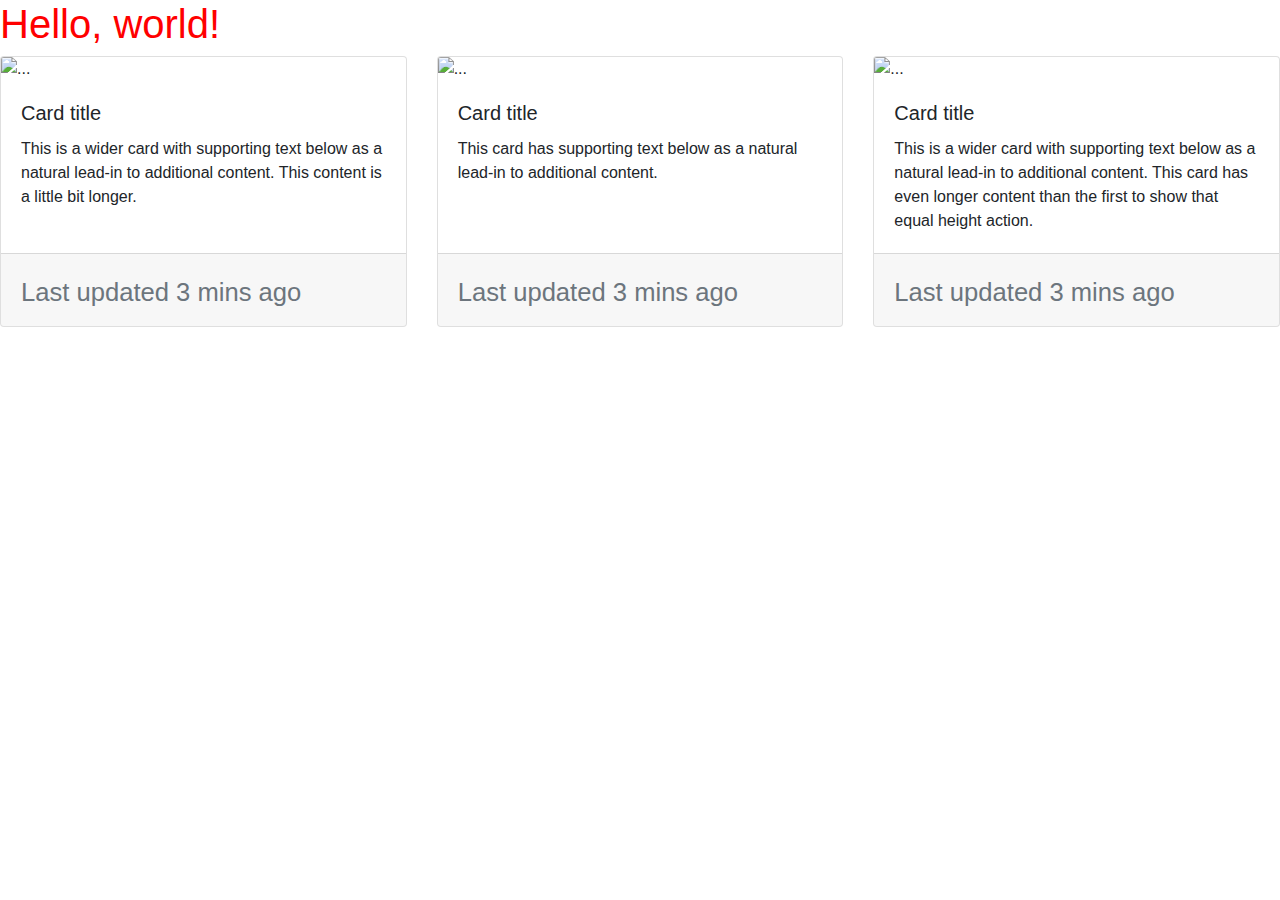
==== index.html @ 5caf4912 "Rename test1.html to index.html" ====
<!doctype html>
<html lang="en">
  <head>
    <!-- Required meta tags -->
    <meta charset="utf-8">
    <meta name="viewport" content="width=device-width, initial-scale=1, shrink-to-fit=no">

    <!-- Bootstrap CSS -->
    <link rel="stylesheet" href="https://stackpath.bootstrapcdn.com/bootstrap/4.3.1/css/bootstrap.min.css" integrity="sha384-ggOyR0iXCbMQv3Xipma34MD+dH/1fQ784/j6cY/iJTQUOhcWr7x9JvoRxT2MZw1T" crossorigin="anonymous">
    <link rel="stylesheet" href="test1.css">
    <title>Hello, world!</title>
  </head>
  <body>
    <h1>Hello, world!</h1>
    <div class="card-deck">
        <div class="card">
          <img src="..." class="card-img-top" alt="...">
          <div class="card-body">
            <h5 class="card-title">Card title</h5>
            <p class="card-text">This is a wider card with supporting text below as a natural lead-in to additional content. This content is a little bit longer.</p>
          </div>
          <div class="card-footer">
            <small class="text-muted">Last updated 3 mins ago</small>
          </div>
        </div>
        <div class="card">
          <img src="..." class="card-img-top" alt="...">
          <div class="card-body">
            <h5 class="card-title">Card title</h5>
            <p class="card-text">This card has supporting text below as a natural lead-in to additional content.</p>
          </div>
          <div class="card-footer">
            <small class="text-muted">Last updated 3 mins ago</small>
          </div>
        </div>
        <div class="card">
          <img src="..." class="card-img-top" alt="...">
          <div class="card-body">
            <h5 class="card-title">Card title</h5>
            <p class="card-text">This is a wider card with supporting text below as a natural lead-in to additional content. This card has even longer content than the first to show that equal height action.</p>
          </div>
          <div class="card-footer">
            <small class="text-muted">Last updated 3 mins ago</small>
          </div>
        </div>
      </div>
    <!-- Optional JavaScript -->
    <!-- jQuery first, then Popper.js, then Bootstrap JS -->
    <script src="https://code.jquery.com/jquery-3.3.1.slim.min.js" integrity="sha384-q8i/X+965DzO0rT7abK41JStQIAqVgRVzpbzo5smXKp4YfRvH+8abtTE1Pi6jizo" crossorigin="anonymous"></script>
    <script src="https://cdnjs.cloudflare.com/ajax/libs/popper.js/1.14.7/umd/popper.min.js" integrity="sha384-UO2eT0CpHqdSJQ6hJty5KVphtPhzWj9WO1clHTMGa3JDZwrnQq4sF86dIHNDz0W1" crossorigin="anonymous"></script>
    <script src="https://stackpath.bootstrapcdn.com/bootstrap/4.3.1/js/bootstrap.min.js" integrity="sha384-JjSmVgyd0p3pXB1rRibZUAYoIIy6OrQ6VrjIEaFf/nJGzIxFDsf4x0xIM+B07jRM" crossorigin="anonymous"></script>
  </body>
</html>
---- test1.css ----
h1
{
    color: red;
}

.card-footer
{
    font-family: Arial, Helvetica, sans-serif;
    color:red;
    font-size: 2em;
    font-weight: 100;
}
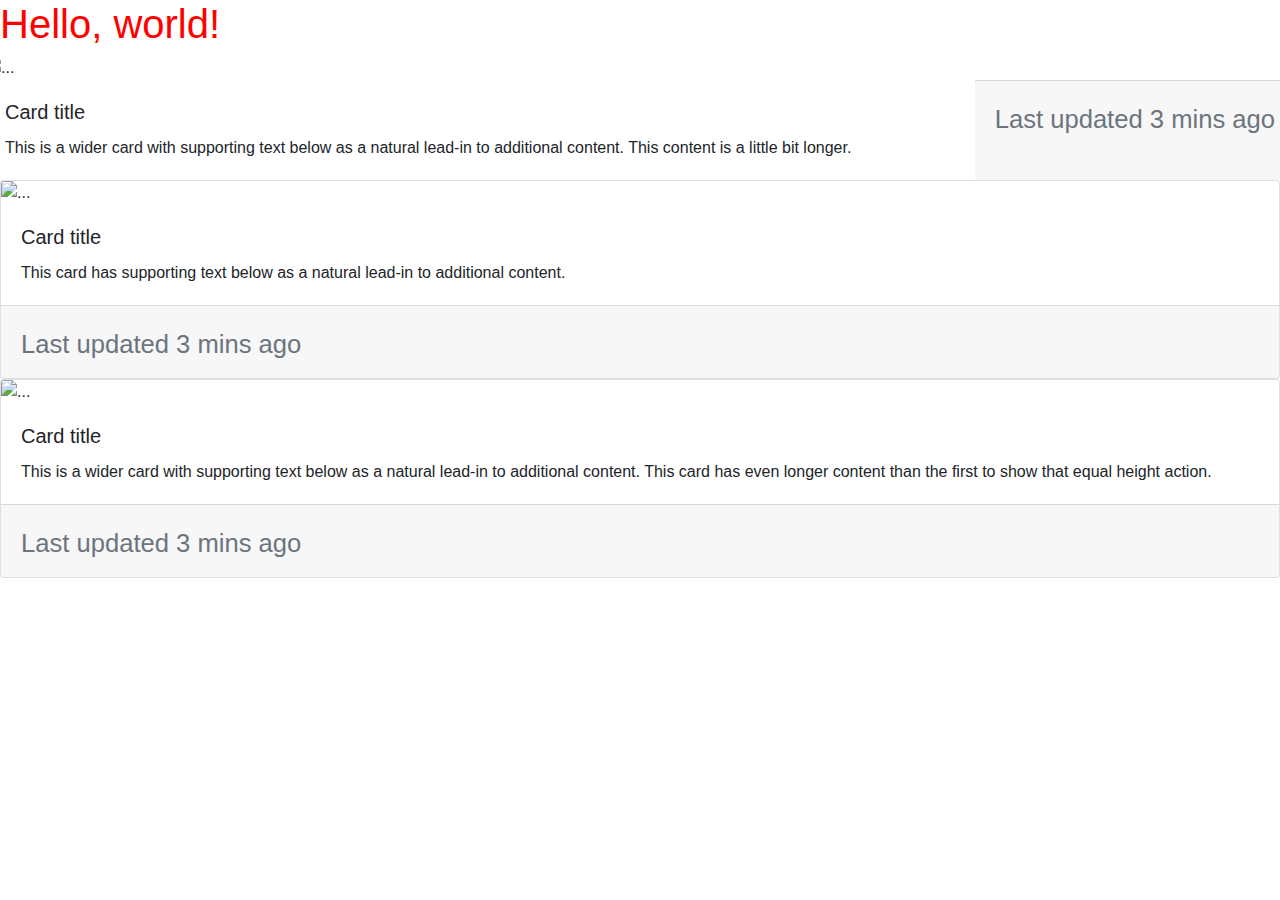
==== commit 20db829b: "Update index.html" ====
--- a/index.html
+++ b/index.html
@@ -12,7 +12,7 @@
   </head>
   <body>
     <h1>Hello, world!</h1>
-    <div class="card-deck">
+    <div class="card-deck"
         <div class="card">
           <img src="..." class="card-img-top" alt="...">
           <div class="card-body">
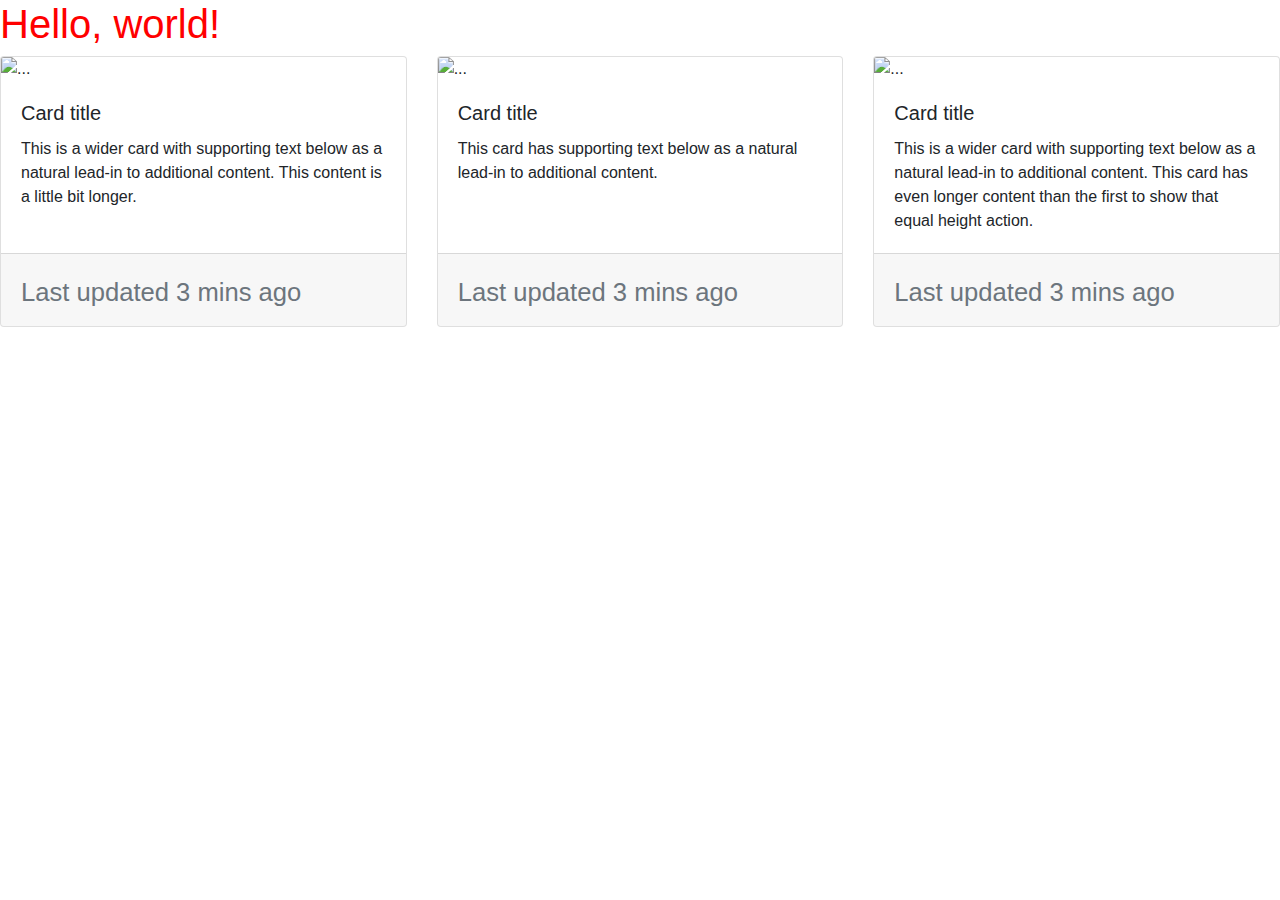
==== commit b6541fa6: "Update index.html" ====
--- a/index.html
+++ b/index.html
@@ -12,7 +12,7 @@
   </head>
   <body>
     <h1>Hello, world!</h1>
-    <div class="card-deck"
+    <div class="card-deck">
         <div class="card">
           <img src="..." class="card-img-top" alt="...">
           <div class="card-body">
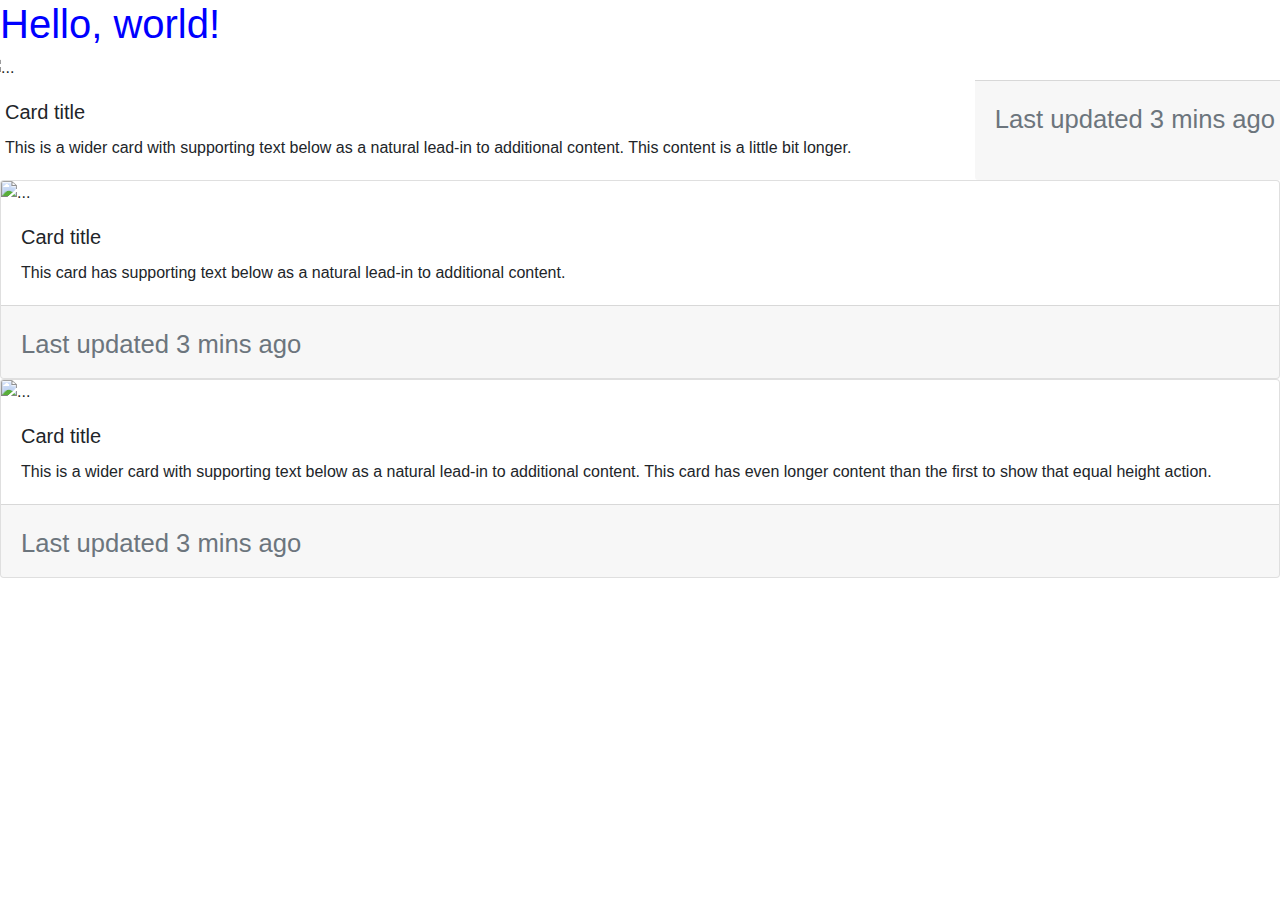
==== commit c2b241be: "Update index.html" ====
--- a/index.html
+++ b/index.html
@@ -12,7 +12,7 @@
   </head>
   <body>
     <h1>Hello, world!</h1>
-    <div class="card-deck">
+    <div class="card-deck"
         <div class="card">
           <img src="..." class="card-img-top" alt="...">
           <div class="card-body">
--- a/test1.css
+++ b/test1.css
@@ -1,6 +1,6 @@
 h1
 {
-    color: red;
+    color: blue;
 }
 
 .card-footer
@@ -9,4 +9,4 @@
     color:red;
     font-size: 2em;
     font-weight: 100;
-}+}
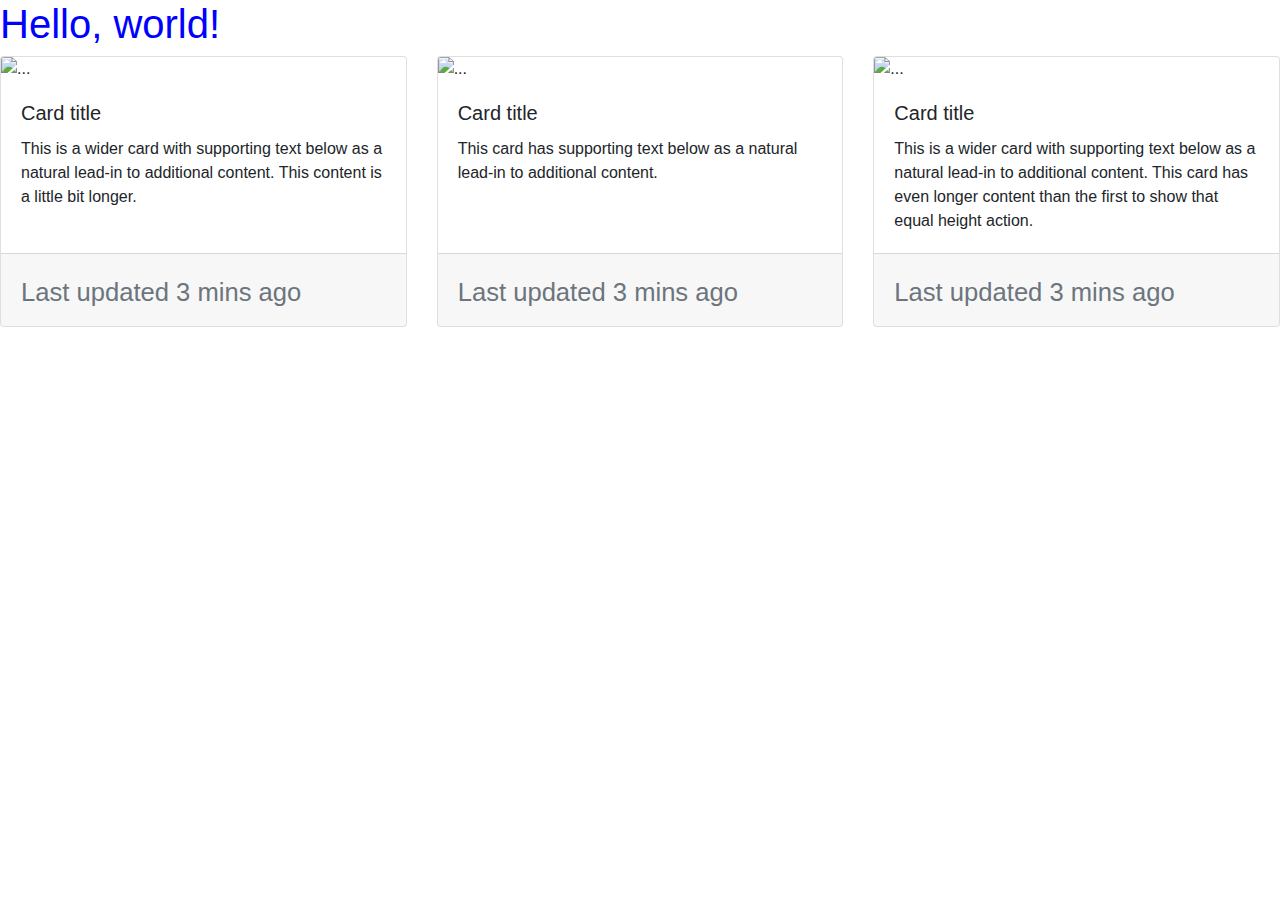
==== commit 443a046b: "Update index.html" ====
--- a/index.html
+++ b/index.html
@@ -12,7 +12,7 @@
   </head>
   <body>
     <h1>Hello, world!</h1>
-    <div class="card-deck"
+    <div class="card-deck">
         <div class="card">
           <img src="..." class="card-img-top" alt="...">
           <div class="card-body">
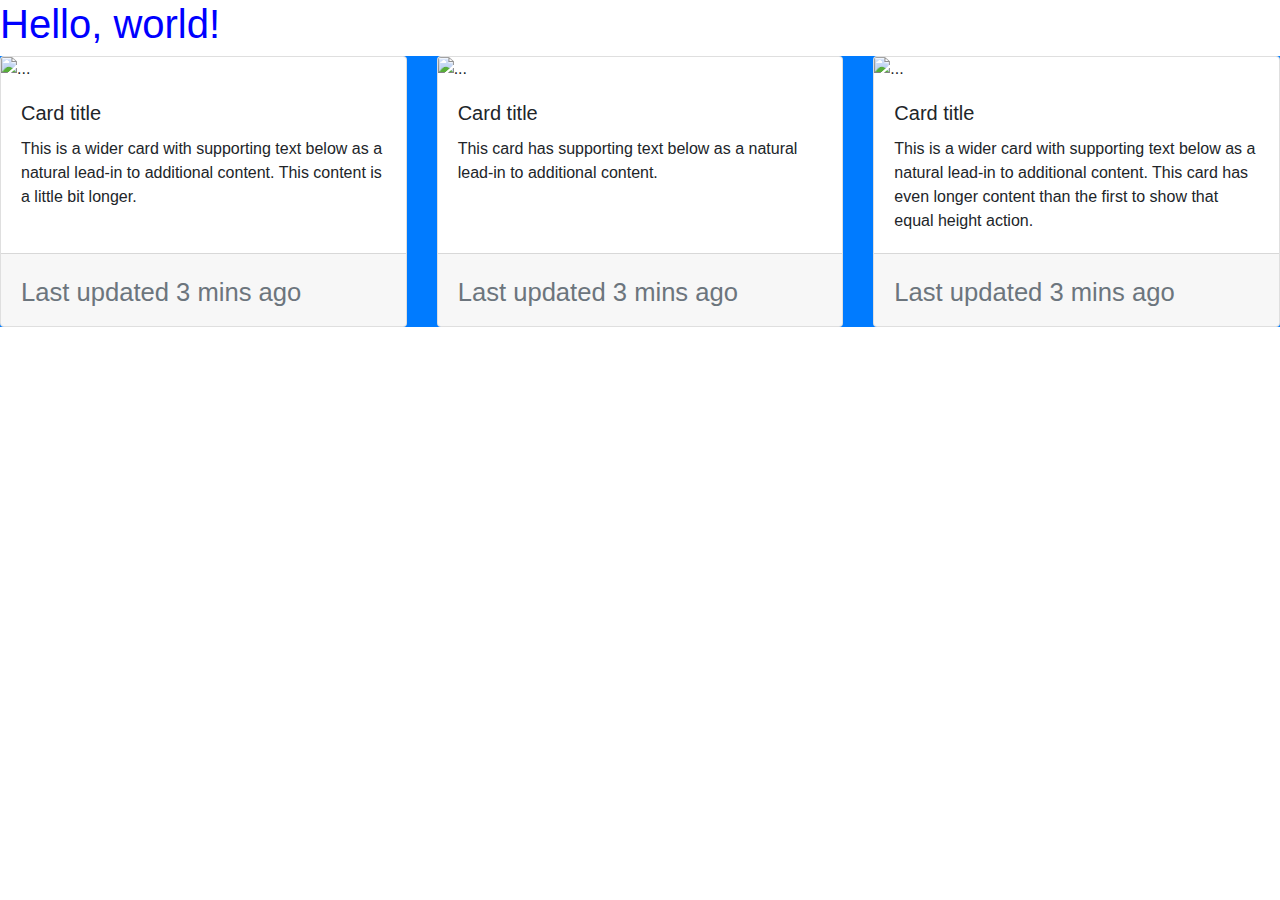
==== commit 00bd7181: "will it work" ====
--- a/index.html
+++ b/index.html
@@ -12,7 +12,7 @@
   </head>
   <body>
     <h1>Hello, world!</h1>
-    <div class="card-deck">
+    <div class="card-deck bg-primary">
         <div class="card">
           <img src="..." class="card-img-top" alt="...">
           <div class="card-body">
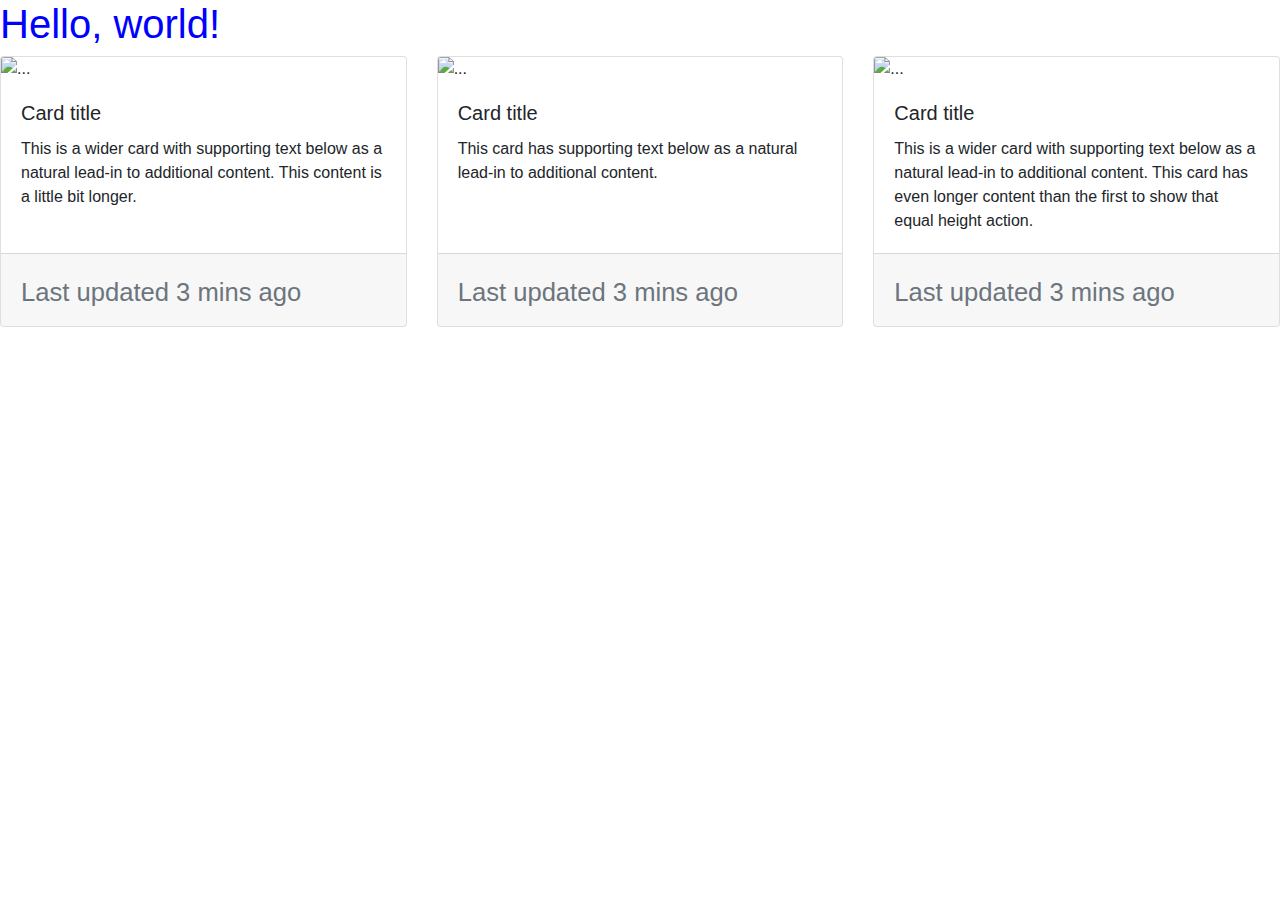
==== commit 87a580ca: "test aney" ====
--- a/index.html
+++ b/index.html
@@ -12,7 +12,7 @@
   </head>
   <body>
     <h1>Hello, world!</h1>
-    <div class="card-deck bg-primary">
+    <div class="card-deck ">
         <div class="card">
           <img src="..." class="card-img-top" alt="...">
           <div class="card-body">
